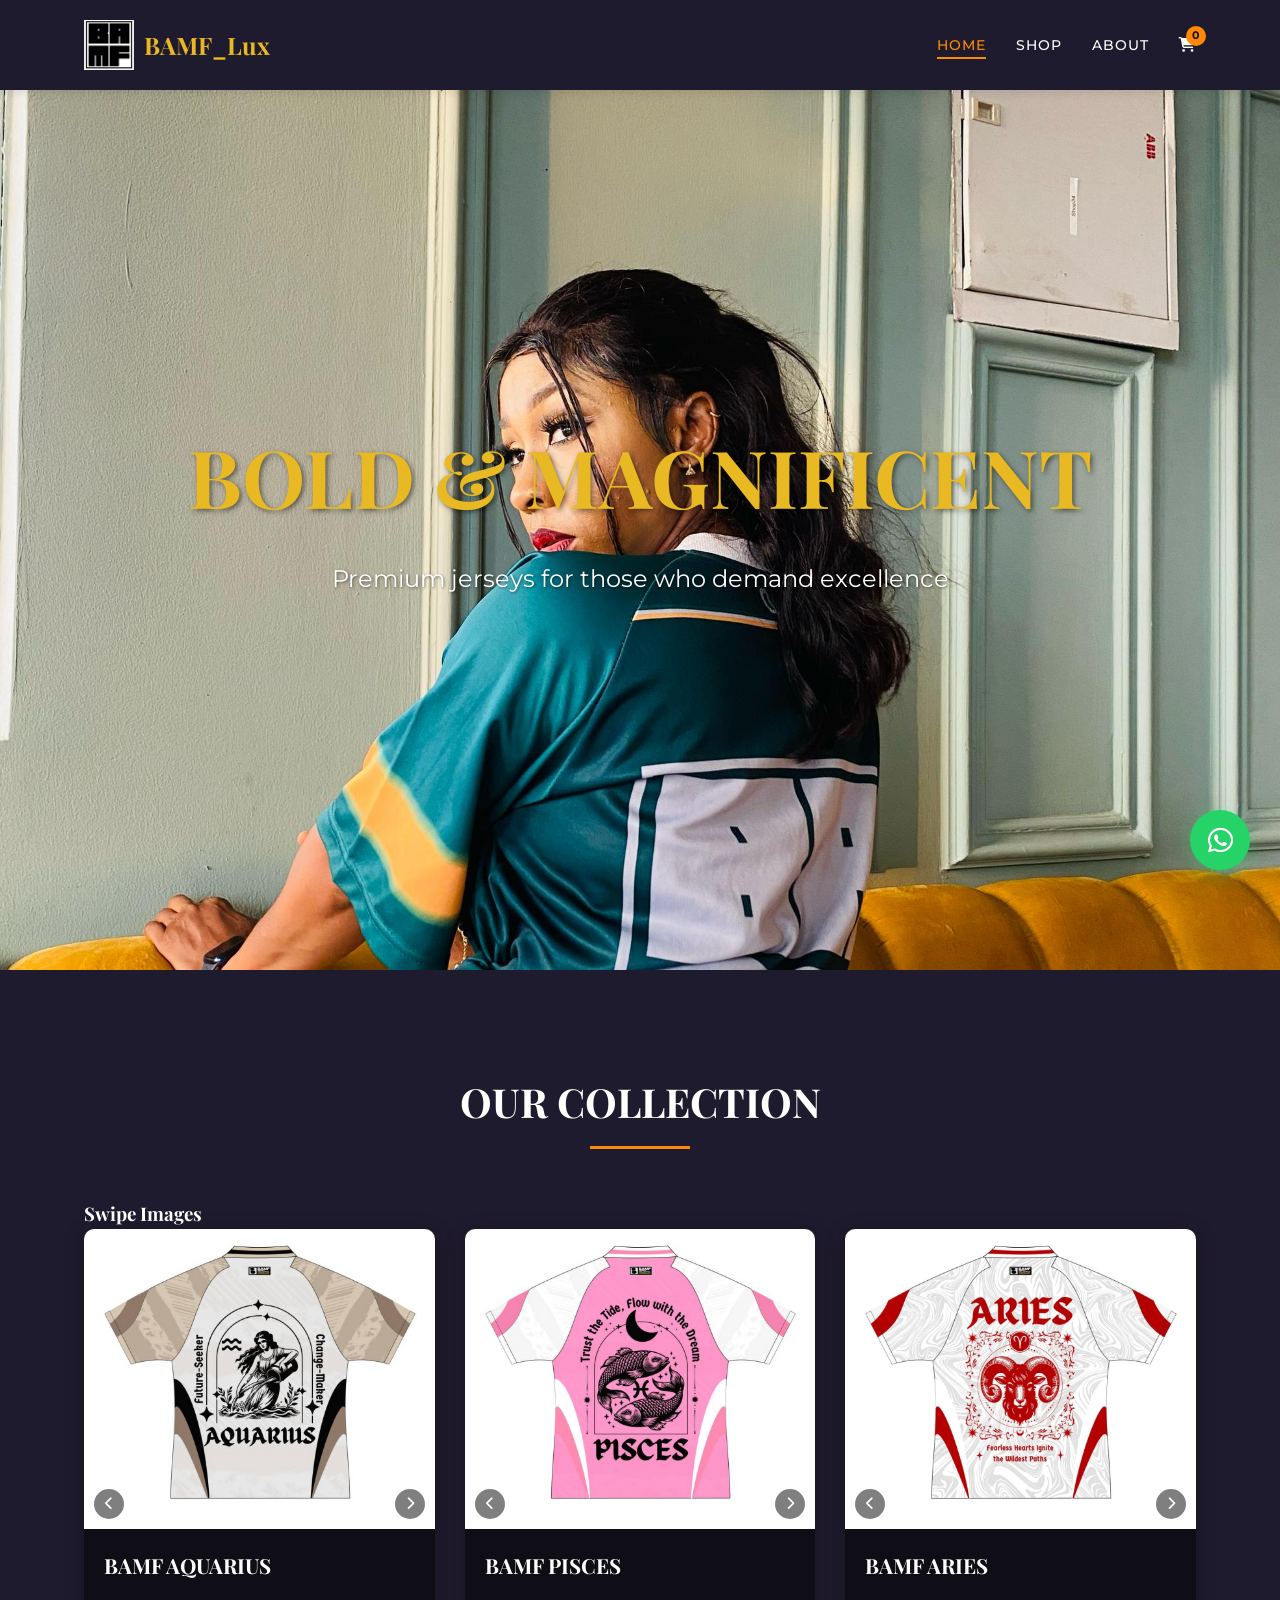
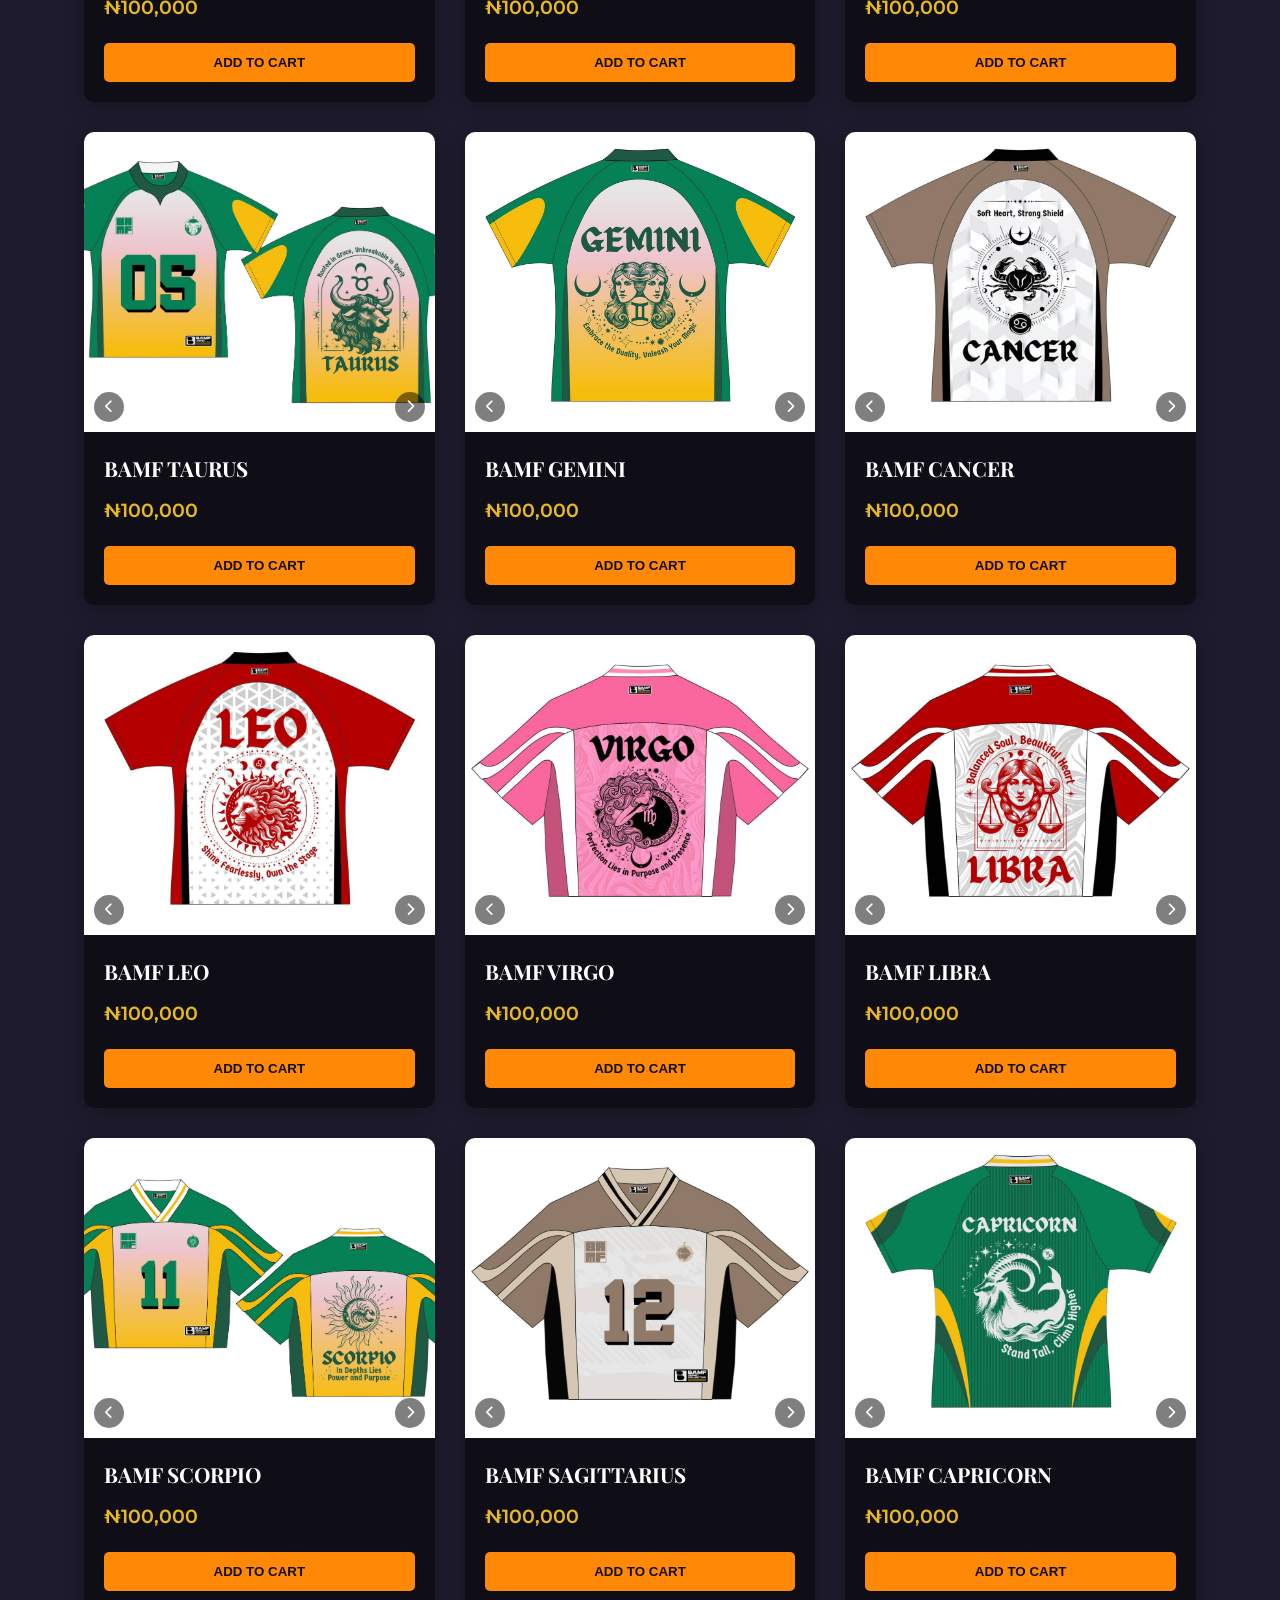
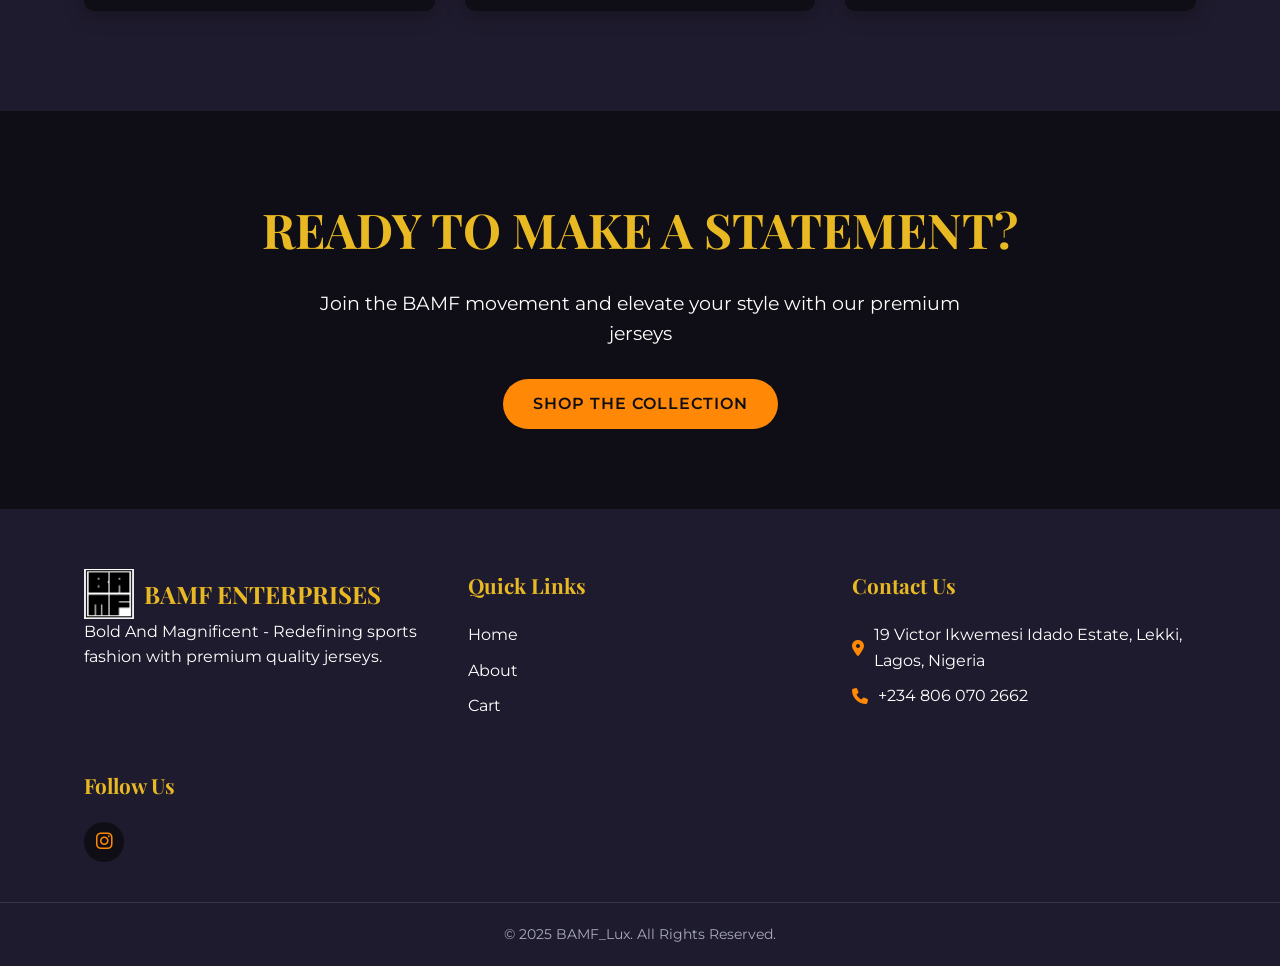
==== index.html @ 38fa3d26 "Add files via upload" ====
<!DOCTYPE html>
<html lang="en">
<head>
    <meta charset="UTF-8">
    <meta name="viewport" content="width=device-width, initial-scale=1.0">
    <title>BAMF_Lux - Luxury Jerseys</title>
    <link rel="stylesheet" href="https://cdnjs.cloudflare.com/ajax/libs/font-awesome/6.4.0/css/all.min.css">
    <link href="https://fonts.googleapis.com/css2?family=Montserrat:wght@300;400;500;600;700;800&family=Playfair+Display:wght@400;500;600;700&display=swap" rel="stylesheet">
    <link rel="stylesheet" href="styles.css">
    <link rel="icon" href="images/logo.jpg" type="image/png">
</head>
<body>
    <!-- WhatsApp Chat Button -->
    <a href="https://wa.me/2348060702662" class="whatsapp-float" target="_blank">
        <i class="fab fa-whatsapp"></i>
    </a>

    <!-- Header -->
    <header class="header">
        <div class="container">
            <div class="logo-container">
                <img src="images/logo.jpg" alt="BAMF_Lux Logo" class="logo">
                <span class="brand-name">BAMF_Lux</span>
            </div>
            <nav class="nav">
                <ul>
                    <li><a href="index.html" class="active">Home</a></li>
                    <li><a href="#shop">Shop</a></li>
                    <li><a href="about.html">About</a></li>
                    <li><a href="cart.html" class="cart-link">
                        <i class="fas fa-shopping-cart"></i>
                        <span class="cart-count">0</span>
                    </a></li>
                </ul>
            </nav>
            <div class="mobile-menu-btn">
                <i class="fas fa-bars"></i>
            </div>
        </div>
    </header>

    <!-- Hero Section -->
    <section class="hero">
        <div class="hero-slideshow">
            <div class="hero-slide active" style="background-image: url('images/ceo3.JPG');"></div>
            <div class="hero-slide" style="background-image: url('images/greengirl.JPG');"></div>
            <div class="hero-slide" style="background-image: url('images/greengirl2.JPG');"></div>
            <div class="hero-slide" style="background-image: url('images/ceo2.JPG');"></div>
            <div class="hero-slide" style="background-image: url('images/pinkgirl.JPG');"></div>
            <div class="hero-slide" style="background-image: url('images/greenguy.JPG');"></div>
        </div>
        <div class="hero-content">
            <h1>BOLD & MAGNIFICENT</h1>
            <p>Premium jerseys for those who demand excellence</p>
            
        </div>
    </section>

    <!-- Featured Products -->
    <section class="featured-products" id="shop">
        <div class="container">
            <h2 class="section-title">OUR COLLECTION</h2>
            <h3>Swipe Images</h3>
            <div class="products-grid">

                <!-- Product 1 -->
                <div class="product-card">
                    <div class="product-images">
                        <img src="images/whiteaquarius1.JPG" alt="BAMF AQUARIUS Front" class="active">
                        <img src="images/whiteaquerius2.JPG" alt="BAMF AQUARIUS Back" class="hidden">
                        <img src="images/whiteaquarius3.JPG" alt="BAMF AQUARIUS Detail" class="hidden">
                        <div class="image-controls">
                            <button class="prev-image"><i class="fas fa-chevron-left"></i></button>
                            <button class="next-image"><i class="fas fa-chevron-right"></i></button>
                        </div>
                    </div>
                    <h3>BAMF AQUARIUS</h3>
                    <p class="price">₦100,000</p>
                    <button class="add-to-cart" data-id="8" data-name="BAMF AQUARIUS" data-price="100000">ADD TO CART</button>
                </div>

                <!-- Product 2 -->
                <div class="product-card">
                    <div class="product-images">
                        <img src="images/pinkpices1.JPG" alt="BAMF PISCES Front" class="active">
                        <img src="images/pinkpices2.JPG" alt="BAMF PISCES Back" class="hidden">
                        <img src="images/pinkpices3.JPG" alt="BAMF PISCES Detail" class="hidden">
                        <div class="image-controls">
                            <button class="prev-image"><i class="fas fa-chevron-left"></i></button>
                            <button class="next-image"><i class="fas fa-chevron-right"></i></button>
                        </div>
                    </div>
                    <h3>BAMF PISCES</h3>
                    <p class="price">₦100,000</p>
                    <button class="add-to-cart" data-id="3" data-name="BAMF PISCES" data-price="100000">ADD TO CART</button>
                </div>

                <!-- Product 3 -->
                <div class="product-card">
                    <div class="product-images">
                        <img src="images/whitearies1.JPG" alt="BAMF ARIES Front" class="active">
                        <img src="images/whitearies2.JPG" alt="BAMF ARIES Back" class="hidden">
                        <img src="images/whitearies3.JPG" alt="BAMF ARIES Detail" class="hidden">
                        <div class="image-controls">
                            <button class="prev-image"><i class="fas fa-chevron-left"></i></button>
                            <button class="next-image"><i class="fas fa-chevron-right"></i></button>
                        </div>
                    </div>
                    <h3>BAMF ARIES</h3>
                    <p class="price">₦100,000</p>
                    <button class="add-to-cart" data-id="9" data-name="BAMF ARIES" data-price="100000">ADD TO CART</button>
                </div>

                <!-- Product 4 -->
                <div class="product-card">
                    <div class="product-images">
                        <img src="images/whiteyellowtarus1.JPG" alt="BAMF TAURUS Front" class="active">
                        <img src="images/whiteyellowtarus2.JPG" alt="BAMF TAURUS Back" class="hidden">
                        <img src="images/whiteyellowtarus3.JPG" alt="BAMF TAURUS Detail" class="hidden">
                        <div class="image-controls">
                            <button class="prev-image"><i class="fas fa-chevron-left"></i></button>
                            <button class="next-image"><i class="fas fa-chevron-right"></i></button>
                        </div>
                    </div>
                    <h3>BAMF TAURUS</h3>
                    <p class="price">₦100,000</p>
                    <button class="add-to-cart" data-id="12" data-name="BAMF TAURUS" data-price="100000">ADD TO CART</button>
                </div>

                <!-- Product 5 -->
                <div class="product-card">
                    <div class="product-images">
                        <img src="images/gemin1.JPG" alt="BAMF GEMINI Front" class="active">
                        <img src="images/gemin2.JPG" alt="BAMF GEMINI Back" class="hidden">
                        <img src="images/gemin3.JPG" alt="BAMF GEMINI Detail" class="hidden">
                        <div class="image-controls">
                            <button class="prev-image"><i class="fas fa-chevron-left"></i></button>
                            <button class="next-image"><i class="fas fa-chevron-right"></i></button>
                        </div>
                    </div>
                    <h3>BAMF GEMINI</h3>
                    <p class="price">₦100,000</p>
                    <button class="add-to-cart" data-id="2" data-name="BAMF GEMINI" data-price="100000">ADD TO CART</button>
                </div>

                <!-- Product 6 -->
                <div class="product-card">
                    <div class="product-images">
                        <img src="images/whitecancer1.JPG" alt="BAMF CANCER Front" class="active">
                        <img src="images/whitecancer2.JPG" alt="BAMF CANCER Back" class="hidden">
                        <img src="images/whitecancer3.JPG" alt="BAMF CANCER Detail" class="hidden">
                        <div class="image-controls">
                            <button class="prev-image"><i class="fas fa-chevron-left"></i></button>
                            <button class="next-image"><i class="fas fa-chevron-right"></i></button>
                        </div>
                    </div>
                    <h3>BAMF CANCER</h3>
                    <p class="price">₦100,000</p>
                    <button class="add-to-cart" data-id="10" data-name="BAMF CANCER" data-price="100000">ADD TO CART</button>
                </div>

                <!-- Product 7 -->
                <div class="product-card">
                    <div class="product-images">
                        <img src="images/redwhiteleo1.JPG" alt="BAMF LEO Front" class="active">
                        <img src="images/redwhiteleo2.JPG" alt="BAMF LEO Back" class="hidden">
                        <img src="images/redwhiteleo3.JPG" alt="BAMF LEO Detail" class="hidden">
                        <div class="image-controls">
                            <button class="prev-image"><i class="fas fa-chevron-left"></i></button>
                            <button class="next-image"><i class="fas fa-chevron-right"></i></button>
                        </div>
                    </div>
                    <h3>BAMF LEO</h3>
                    <p class="price">₦100,000</p>
                    <button class="add-to-cart" data-id="5" data-name="BAMF LEO" data-price="100000">ADD TO CART</button>
                </div>

                <!-- Product 8 -->
                <div class="product-card">
                    <div class="product-images">
                        <img src="images/pinkvirgo1.JPG" alt="BAMF VIRGO Front" class="active">
                        <img src="images/pinkvirgo2.JPG" alt="BAMF VIRGO Back" class="hidden">
                        <img src="images/pinkvirgo3.JPG" alt="BAMF VIRGO Detail" class="hidden">
                        <div class="image-controls">
                            <button class="prev-image"><i class="fas fa-chevron-left"></i></button>
                            <button class="next-image"><i class="fas fa-chevron-right"></i></button>
                        </div>
                    </div>
                    <h3>BAMF VIRGO</h3>
                    <p class="price">₦100,000</p>
                    <button class="add-to-cart" data-id="4" data-name="BAMF VIRGO" data-price="100000">ADD TO CART</button>
                </div>

                <!-- Product 9 -->
                <div class="product-card">
                    <div class="product-images">
                        <img src="images/redwhitelibra1.JPG" alt="BAMF LIBRA Front" class="active">
                        <img src="images/redwhitelibra2.JPG" alt="BAMF LIBRA Back" class="hidden">
                        <img src="images/redwhitelibra3.JPG" alt="BAMF LIBRA Detail" class="hidden">
                        <div class="image-controls">
                            <button class="prev-image"><i class="fas fa-chevron-left"></i></button>
                            <button class="next-image"><i class="fas fa-chevron-right"></i></button>
                        </div>
                    </div>
                    <h3>BAMF LIBRA</h3>
                    <p class="price">₦100,000</p>
                    <button class="add-to-cart" data-id="6" data-name="BAMF LIBRA" data-price="100000">ADD TO CART</button>
                </div>

                <!-- Product 10 -->
                <div class="product-card">
                    <div class="product-images">
                        <img src="images/whiteyellowscopio.JPG" alt="BAMF SCORPIO Front" class="active">
                        <img src="images/whiteyellowscorpio2.JPG" alt="BAMF SCORPIO Back" class="hidden">
                        <img src="images/whiteyellowscorpio3.JPG" alt="BAMF SCORPIO Detail" class="hidden">
                        <div class="image-controls">
                            <button class="prev-image"><i class="fas fa-chevron-left"></i></button>
                            <button class="next-image"><i class="fas fa-chevron-right"></i></button>
                        </div>
                    </div>
                    <h3>BAMF SCORPIO</h3>
                    <p class="price">₦100,000</p>
                    <button class="add-to-cart" data-id="11" data-name="BAMF SCORPIO" data-price="100000">ADD TO CART</button>
                </div>

                <!-- Product 11 -->
                <div class="product-card">
                    <div class="product-images">
                        <img src="images/segratus1.JPG" alt="BAMF SAGITTARIUS Front" class="active">
                        <img src="images/segratus2.JPG" alt="BAMF SAGITTARIUS Back" class="hidden">
                        <img src="images/segratus3.JPG" alt="BAMF SAGITTARIUS Detail" class="hidden">
                        <div class="image-controls">
                            <button class="prev-image"><i class="fas fa-chevron-left"></i></button>
                            <button class="next-image"><i class="fas fa-chevron-right"></i></button>
                        </div>
                    </div>
                    <h3>BAMF SAGITTARIUS</h3>
                    <p class="price">₦100,000</p>
                    <button class="add-to-cart" data-id="7" data-name="BAMF SAGITTARIUS" data-price="100000">ADD TO CART</button>
                </div>

                <!-- Product 12 -->
                <div class="product-card">
                    <div class="product-images">
                        <img src="images/greencapricon1.JPG" alt="BAMF CAPRICORN Front" class="active">
                        <img src="images/greencapricon2.JPG" alt="BAMF CAPRICORN Back" class="hidden">
                        <img src="images/greencapricon3.JPG" alt="BAMF CAPRICORN Detail" class="hidden">
                        <div class="image-controls">
                            <button class="prev-image"><i class="fas fa-chevron-left"></i></button>
                            <button class="next-image"><i class="fas fa-chevron-right"></i></button>
                        </div>
                    </div>
                    <h3>BAMF CAPRICORN</h3>
                    <p class="price">₦100,000</p>
                    <button class="add-to-cart" data-id="1" data-name="BAMF CAPRICORN" data-price="100000">ADD TO CART</button>
                </div>
            </div>
        </div>
    </section>

    <!-- Call to Action -->
    <section class="cta">
        <div class="container">
            <h2>READY TO MAKE A STATEMENT?</h2>
            <p>Join the BAMF movement and elevate your style with our premium jerseys</p>
            <a href="#shop" class="btn">SHOP THE COLLECTION</a>
        </div>
    </section>

    <!-- Footer -->
    <footer class="footer">
        <div class="container">
            <div class="footer-section">
                <div class="logo-container">
                    <img src="images/logo.jpg" alt="BAMF Enterprises Logo" class="logo">
                    <span class="brand-name">BAMF ENTERPRISES</span>
                </div>
                <p>Bold And Magnificent - Redefining sports fashion with premium quality jerseys.</p>
            </div>
            <div class="footer-section">
                <h3>Quick Links</h3>
                <ul>
                    <li><a href="index.html">Home</a></li>
                    <li><a href="about.html">About</a></li>
                    <li><a href="cart.html">Cart</a></li>
                </ul>
            </div>
            <div class="footer-section">
                <h3>Contact Us</h3>
                <ul>
                    <li><i class="fas fa-map-marker-alt"></i> 19 Victor Ikwemesi Idado Estate, Lekki, Lagos, Nigeria</li>
                    <li><i class="fas fa-phone"></i> +234 806 070 2662</li>
                    
                </ul>
            </div>
            <div class="footer-section">
                <h3>Follow Us</h3>
                <a href="https://instagram.com/bamf_lux" target="_blank" class="social-icon">
                    <i class="fab fa-instagram"></i>
                </a>
            </div>
        </div>
        <div class="footer-bottom">
            <p>&copy; 2025 BAMF_Lux. All Rights Reserved.</p>
        </div>
    </footer>

    <script src="script.js"></script>
</body>
</html>
---- styles.css ----
/* Base Styles */
:root {
    --primary: #0f0e17;
    --secondary: #1f1b2e;
    --accent: #ff8906;
    --accent-light: #f25f4c;
    --text: #fffffe;
    --text-secondary: #a7a9be;
    --gold: #e8b923;
    --success: #2cb67d;
    --shadow: 0 4px 20px rgba(0, 0, 0, 0.3);
    --transition: all 0.3s ease;
}

* {
    margin: 0;
    padding: 0;
    box-sizing: border-box;
}

body {
    font-family: 'Montserrat', sans-serif;
    background-color: var(--primary);
    color: var(--text);
    line-height: 1.6;
}

h1, h2, h3, h4 {
    font-family: 'Playfair Display', serif;
    font-weight: 700;
}

a {
    text-decoration: none;
    color: inherit;
}

.container {
    width: 90%;
    max-width: 1200px;
    margin: 0 auto;
    padding: 0 20px;
}

.btn {
    display: inline-block;
    background-color: var(--accent);
    color: var(--primary);
    padding: 12px 30px;
    border-radius: 30px;
    font-weight: 600;
    text-transform: uppercase;
    letter-spacing: 1px;
    transition: var(--transition);
    border: none;
    cursor: pointer;
}

.btn:hover {
    background-color: var(--accent-light);
    transform: translateY(-3px);
    box-shadow: var(--shadow);
}

.section-title {
    text-align: center;
    margin-bottom: 50px;
    font-size: 2.5rem;
    position: relative;
    padding-bottom: 15px;
}

.section-title::after {
    content: '';
    position: absolute;
    bottom: 0;
    left: 50%;
    transform: translateX(-50%);
    width: 100px;
    height: 3px;
    background-color: var(--accent);
}

/* Header Styles */
.header {
    background-color: var(--secondary);
    padding: 20px 0;
    position: fixed;
    width: 100%;
    top: 0;
    z-index: 1000;
    box-shadow: 0 2px 10px rgba(0, 0, 0, 0.1);
}

.header .container {
    display: flex;
    justify-content: space-between;
    align-items: center;
}

.logo-container {
    display: flex;
    align-items: center;
}

.logo {
    width: 50px;
    height: 50px;
    margin-right: 10px;
}

.brand-name {
    font-family: 'Playfair Display', serif;
    font-weight: 700;
    font-size: 1.5rem;
    color: var(--gold);
}

.nav ul {
    display: flex;
    list-style: none;
}

.nav ul li {
    margin-left: 30px;
}

.nav ul li a {
    font-weight: 500;
    text-transform: uppercase;
    font-size: 0.9rem;
    letter-spacing: 1px;
    transition: var(--transition);
    position: relative;
    padding-bottom: 5px;
}

.nav ul li a::after {
    content: '';
    position: absolute;
    bottom: 0;
    left: 0;
    width: 0;
    height: 2px;
    background-color: var(--accent);
    transition: var(--transition);
}

.nav ul li a:hover::after,
.nav ul li a.active::after {
    width: 100%;
}

.nav ul li a.active {
    color: var(--accent);
}

.cart-link {
    position: relative;
}

.cart-count {
    position: absolute;
    top: -10px;
    right: -10px;
    background-color: var(--accent);
    color: var(--primary);
    width: 20px;
    height: 20px;
    border-radius: 50%;
    display: flex;
    justify-content: center;
    align-items: center;
    font-size: 0.7rem;
    font-weight: 700;
}

.mobile-menu-btn {
    display: none;
    font-size: 1.5rem;
    cursor: pointer;
}

/* WhatsApp Float Button */
.whatsapp-float {
    position: fixed;
    bottom: 30px;
    right: 30px;
    background-color: #25D366;
    color: white;
    width: 60px;
    height: 60px;
    border-radius: 50%;
    display: flex;
    justify-content: center;
    align-items: center;
    font-size: 1.8rem;
    box-shadow: 0 4px 20px rgba(37, 211, 102, 0.3);
    z-index: 999;
    transition: var(--transition);
}

.whatsapp-float:hover {
    transform: scale(1.1);
}

/* Hero Section */
.hero {
    height: 100vh;
    position: relative;
    overflow: hidden;
    margin-top: 70px;
}

.hero-slideshow {
    position: absolute;
    top: 0;
    left: 0;
    width: 100%;
    height: 130%;
}

.hero-slide {
    position: absolute;
    top: 0;
    left: 0;
    width: 100%;
    height: 100%;
    background-size: cover;
    background-position: center;
    opacity: 0;
    transition: opacity 1s ease-in-out;
}

.hero-slide.active {
    opacity: 1;
}

.hero-content {
    position: absolute;
    top: 50%;
    left: 50%;
    transform: translate(-50%, -50%);
    text-align: center;
    width: 100%;
    padding: 0 20px;
    z-index: 2;
}

.hero-content h1 {
    font-size: 5rem;
    margin-bottom: 20px;
    text-shadow: 2px 2px 5px rgba(0, 0, 0, 0.5);
    color: var(--gold);
}

.hero-content p {
    font-size: 1.5rem;
    margin-bottom: 30px;
    text-shadow: 1px 1px 3px rgba(0, 0, 0, 0.5);
}

/* Featured Products */
.featured-products {
    padding: 100px 0;
    background-color: var(--secondary);
}

.products-grid {
    display: grid;
    grid-template-columns: repeat(auto-fill, minmax(280px, 1fr));
    gap: 30px;
}

.product-card {
    background-color: var(--primary);
    border-radius: 10px;
    overflow: hidden;
    box-shadow: var(--shadow);
    transition: var(--transition);
}

.product-card:hover {
    transform: translateY(-10px);
    box-shadow: 0 15px 30px rgba(0, 0, 0, 0.3);
}

/* Product image controls */
.product-images {
    position: relative;
    height: 300px;
    overflow: hidden;
}

.product-images img {
    position: absolute;
    top: 0;
    left: 0;
    width: 100%;
    height: 100%;
    object-fit: cover;
    transition: opacity 0.3s ease;
}

.product-images img.hidden {
    opacity: 0;
    pointer-events: none;
}

.product-images img.active {
    opacity: 1;
}

.image-controls {
    position: absolute;
    bottom: 10px;
    left: 0;
    width: 100%;
    display: flex;
    justify-content: space-between;
    padding: 0 10px;
    z-index: 2;
}

.image-controls button {
    background: rgba(0,0,0,0.5);
    color: white;
    border: none;
    width: 30px;
    height: 30px;
    border-radius: 50%;
    display: flex;
    align-items: center;
    justify-content: center;
    cursor: pointer;
    transition: all 0.3s ease;
}

.image-controls button:hover {
    background: var(--accent);
}

/* Touch controls for mobile */
@media (max-width: 768px) {
    .product-images {
        touch-action: pan-y;
    }
    
    .image-controls {
        display: none;
    }
}

.product-card h3 {
    padding: 20px 20px 10px;
    font-size: 1.3rem;
}

.price {
    padding: 0 20px 20px;
    font-weight: 600;
    color: var(--gold);
    font-size: 1.2rem;
}

.add-to-cart {
    display: block;
    width: calc(100% - 40px);
    margin: 0 auto 20px;
    padding: 12px;
    background-color: var(--accent);
    color: var(--primary);
    border: none;
    border-radius: 5px;
    font-weight: 600;
    cursor: pointer;
    transition: var(--transition);
}

.add-to-cart:hover {
    background-color: var(--accent-light);
}

/* Call to Action */
.cta {
    padding: 80px 0;
    text-align: center;
    background: linear-gradient(rgba(15, 14, 23, 0.8), rgba(15, 14, 23, 0.8)), url('images/ceo3.jpg');
    background-size: cover;
    background-position: center;
    background-attachment: fixed;
}

.cta h2 {
    font-size: 3rem;
    margin-bottom: 20px;
    color: var(--gold);
}

.cta p {
    font-size: 1.2rem;
    margin-bottom: 30px;
    max-width: 700px;
    margin-left: auto;
    margin-right: auto;
}

/* Footer */
.footer {
    background-color: var(--secondary);
    padding: 60px 0 0;
}

.footer .container {
    display: grid;
    grid-template-columns: repeat(auto-fit, minmax(250px, 1fr));
    gap: 40px;
}

.footer-section h3 {
    font-size: 1.3rem;
    margin-bottom: 20px;
    color: var(--gold);
}

.footer-section ul {
    list-style: none;
}

.footer-section ul li {
    margin-bottom: 10px;
    display: flex;
    align-items: center;
}

.footer-section ul li i {
    margin-right: 10px;
    color: var(--accent);
}

.social-icon {
    display: inline-block;
    width: 40px;
    height: 40px;
    background-color: var(--primary);
    color: var(--accent);
    border-radius: 50%;
    display: flex;
    justify-content: center;
    align-items: center;
    font-size: 1.2rem;
    transition: var(--transition);
    margin-right: 10px;
}

.social-icon:hover {
    background-color: var(--accent);
    color: var(--primary);
}

.footer-bottom {
    text-align: center;
    padding: 20px 0;
    margin-top: 40px;
    border-top: 1px solid rgba(255, 255, 255, 0.1);
    font-size: 0.9rem;
    color: var(--text-secondary);
}

/* About Page Styles */
.about-hero {
    height: 300px;
    display: flex;
    align-items: center;
    justify-content: center;
    text-align: center;
    background: linear-gradient(rgba(15, 14, 23, 0.7), rgba(15, 14, 23, 0.7)), url('images/ceo3.jpg');
    background-size: cover;
    background-position: center;
    margin-top: 70px;
}

.about-hero h1 {
    font-size: 4rem;
    color: var(--gold);
}

.about-hero p {
    font-size: 1.2rem;
    color: var(--text-secondary);
}

.about-content {
    padding: 80px 0;
}

.designer-profile {
    display: grid;
    grid-template-columns: 1fr 2fr;
    gap: 50px;
    margin-bottom: 60px;
}

.designer-image {
    border-radius: 10px;
    overflow: hidden;
    box-shadow: var(--shadow);
}

.designer-image img {
    width: 100%;
    height: auto;
    display: block;
}

.designer-info h2 {
    font-size: 2rem;
    margin-bottom: 20px;
    color: var(--gold);
}

.designer-info p {
    margin-bottom: 15px;
}

.mission-section {
    text-align: center;
    max-width: 800px;
    margin: 0 auto 60px;
}

.mission-section h2 {
    font-size: 2rem;
    margin-bottom: 20px;
    color: var(--gold);
}

.values-section {
    display: grid;
    grid-template-columns: repeat(auto-fit, minmax(250px, 1fr));
    gap: 30px;
    text-align: center;
}

.value-card {
    background-color: var(--secondary);
    padding: 30px;
    border-radius: 10px;
    box-shadow: var(--shadow);
    transition: var(--transition);
}

.value-card:hover {
    transform: translateY(-10px);
}

.value-card i {
    font-size: 2.5rem;
    color: var(--accent);
    margin-bottom: 20px;
}

.value-card h3 {
    font-size: 1.5rem;
    margin-bottom: 15px;
}

/* Cart Page Styles */
.cart-hero {
    height: 300px;
    display: flex;
    align-items: center;
    justify-content: center;
    text-align: center;
    background: linear-gradient(rgba(15, 14, 23, 0.7), rgba(15, 14, 23, 0.7)), url('assets/images/hero3.jpg');
    background-size: cover;
    background-position: center;
    margin-top: 70px;
}

.cart-hero h1 {
    font-size: 4rem;
    color: var(--gold);
}

.cart-hero p {
    font-size: 1.2rem;
    color: var(--text-secondary);
}

.cart-content {
    padding: 80px 0;
}

.cart-content .container {
    display: grid;
    grid-template-columns: 2fr 1fr;
    gap: 40px;
}

.cart-items h2,
.cart-summary h2 {
    font-size: 1.8rem;
    margin-bottom: 30px;
    color: var(--gold);
}

.cart-item {
    display: grid;
    grid-template-columns: 100px 1fr auto;
    gap: 20px;
    padding: 20px 0;
    border-bottom: 1px solid rgba(255, 255, 255, 0.1);
    align-items: center;
}

.cart-item:last-child {
    border-bottom: none;
}

.cart-item-image {
    width: 100px;
    height: 100px;
    border-radius: 5px;
    overflow: hidden;
}

.cart-item-image img {
    width: 100%;
    height: 100%;
    object-fit: cover;
}

.cart-item-details h3 {
    font-size: 1.1rem;
    margin-bottom: 5px;
}

.cart-item-price {
    color: var(--gold);
    font-weight: 600;
}

.cart-item-quantity {
    display: flex;
    align-items: center;
    margin-top: 10px;
}

.cart-item-quantity button {
    background-color: var(--secondary);
    color: var(--text);
    border: none;
    width: 25px;
    height: 25px;
    border-radius: 50%;
    display: flex;
    justify-content: center;
    align-items: center;
    cursor: pointer;
    transition: var(--transition);
}

.cart-item-quantity button:hover {
    background-color: var(--accent);
    color: var(--primary);
}

.cart-item-quantity span {
    margin: 0 10px;
}

.remove-item {
    color: var(--accent-light);
    cursor: pointer;
    transition: var(--transition);
}

.remove-item:hover {
    color: var(--accent);
}

.cart-summary {
    background-color: var(--secondary);
    padding: 30px;
    border-radius: 10px;
    height: fit-content;
    position: sticky;
    top: 100px;
}

.summary-details {
    margin-bottom: 30px;
}

.summary-row {
    display: flex;
    justify-content: space-between;
    margin-bottom: 15px;
    padding-bottom: 15px;
    border-bottom: 1px solid rgba(255, 255, 255, 0.1);
}

.summary-row.total {
    font-weight: 700;
    font-size: 1.2rem;
    border-bottom: none;
    padding-bottom: 0;
}

.checkout-btn {
    width: 100%;
    text-align: center;
    margin-bottom: 20px;
}

.continue-shopping {
    display: block;
    text-align: center;
    color: var(--accent);
    transition: var(--transition);
}

.continue-shopping:hover {
    color: var(--accent-light);
}

.empty-cart {
    text-align: center;
    grid-column: 1 / -1;
    padding: 50px 0;
}

.empty-cart i {
    font-size: 5rem;
    color: var(--text-secondary);
    margin-bottom: 20px;
}

.empty-cart h3 {
    font-size: 1.8rem;
    margin-bottom: 20px;
}

/* Responsive Styles */
@media (max-width: 992px) {
    .hero-content h1 {
        font-size: 4rem;
    }
    
    .designer-profile {
        grid-template-columns: 1fr;
    }
    
    .designer-image {
        max-width: 400px;
        margin: 0 auto;
    }
    
    .cart-content .container {
        grid-template-columns: 1fr;
    }
    
    .cart-summary {
        position: static;
    }
}

@media (max-width: 768px) {
    .nav {
        position: fixed;
        top: 70px;
        left: -100%;
        width: 80%;
        height: calc(100vh - 70px);
        background-color: var(--secondary);
        flex-direction: column;
        justify-content: flex-start;
        padding-top: 30px;
        transition: var(--transition);
        z-index: 999;
    }
    
    .nav.active {
        left: 0;
    }
    
    .nav ul {
        flex-direction: column;
    }
    
    .nav ul li {
        margin: 15px 0;
    }
    
    .mobile-menu-btn {
        display: block;
    }
    
    .hero-content h1 {
        font-size: 3rem;
    }
    
    .hero-content p {
        font-size: 1.2rem;
    }
    
    .section-title {
        font-size: 2rem;
    }
    
    .cta h2 {
        font-size: 2.5rem;
    }
    
    .about-hero h1,
    .cart-hero h1 {
        font-size: 3rem;
    }
}

@media (max-width: 576px) {
    .hero-content h1 {
        font-size: 2.5rem;
    }
    
    .btn {
        padding: 10px 20px;
    }
    
    .whatsapp-float {
        width: 50px;
        height: 50px;
        font-size: 1.5rem;
        bottom: 20px;
        right: 20px;
    }
    
    .about-hero h1,
    .cart-hero h1 {
        font-size: 2.5rem;
    }
    
    .cart-item {
        grid-template-columns: 1fr;
        text-align: center;
    }
    
    .cart-item-image {
        margin: 0 auto;
    }
    
    .cart-item-actions {
        justify-content: center;
    }
}
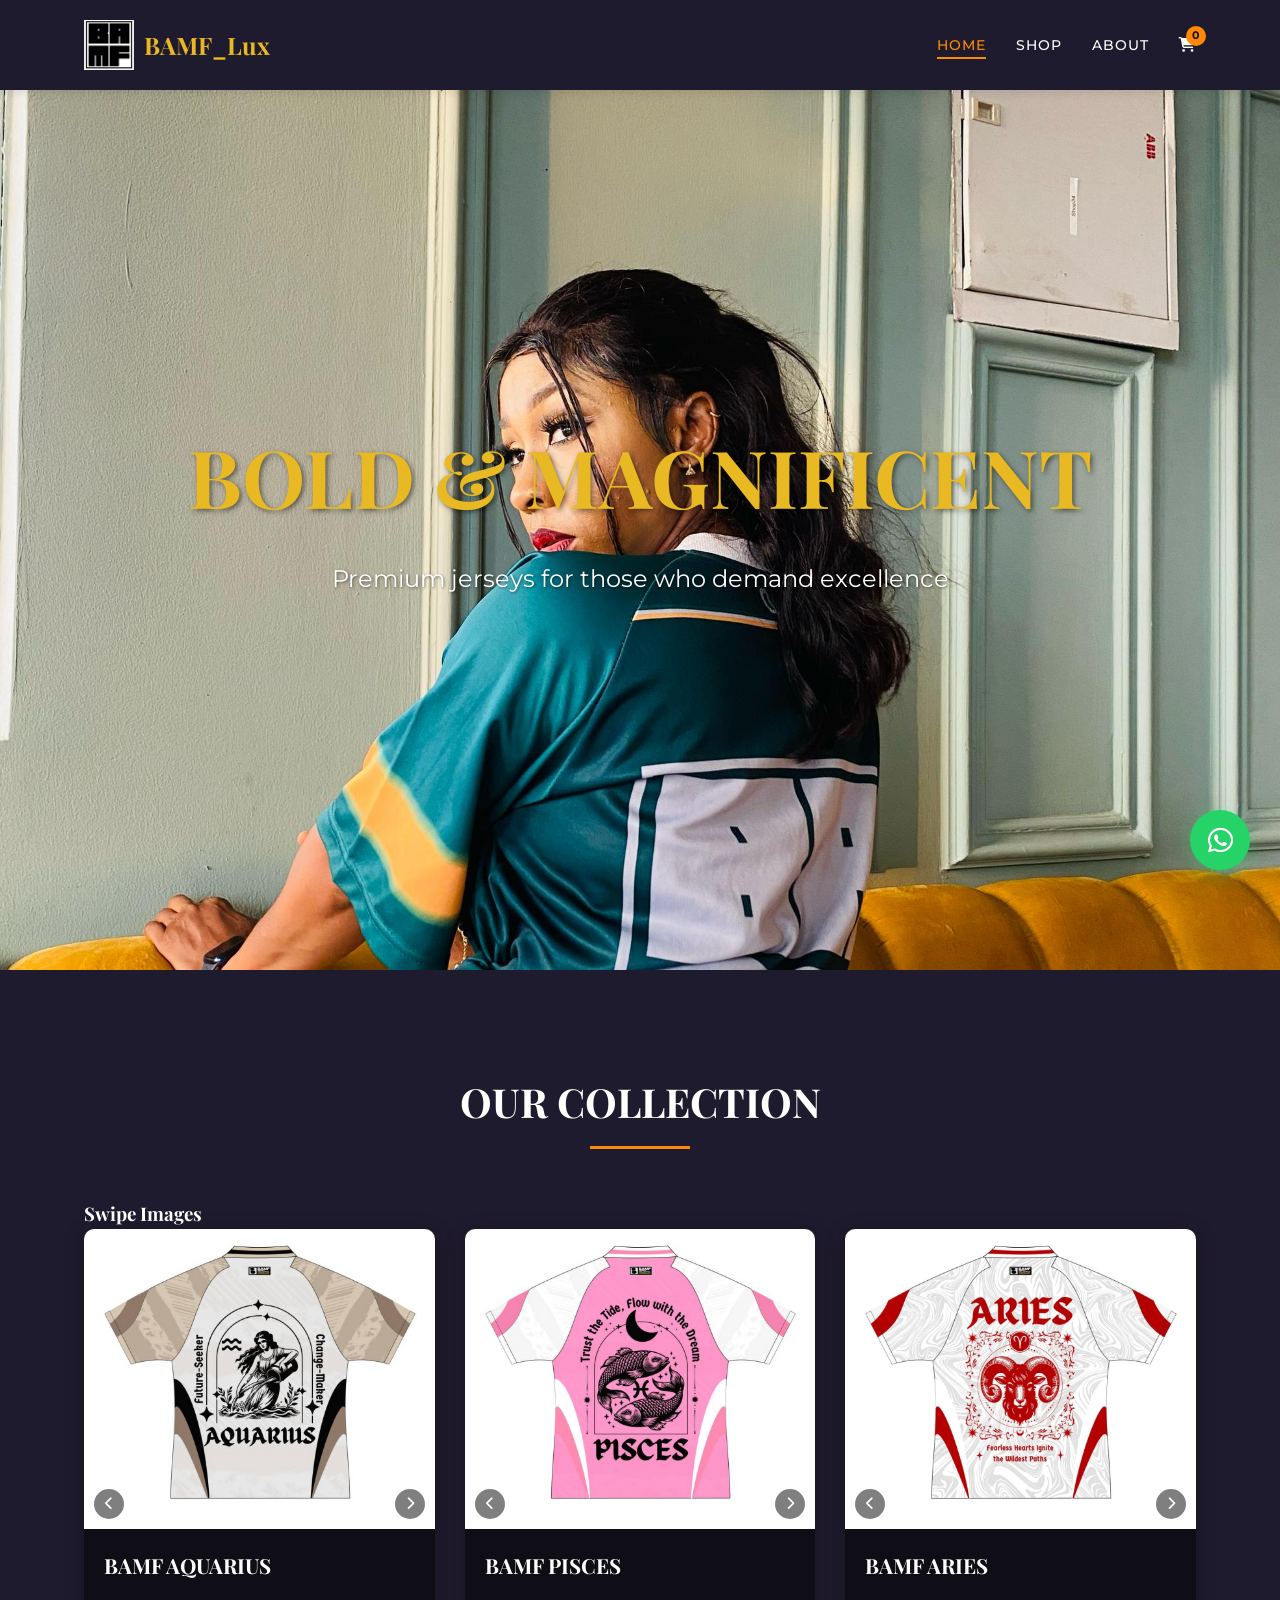
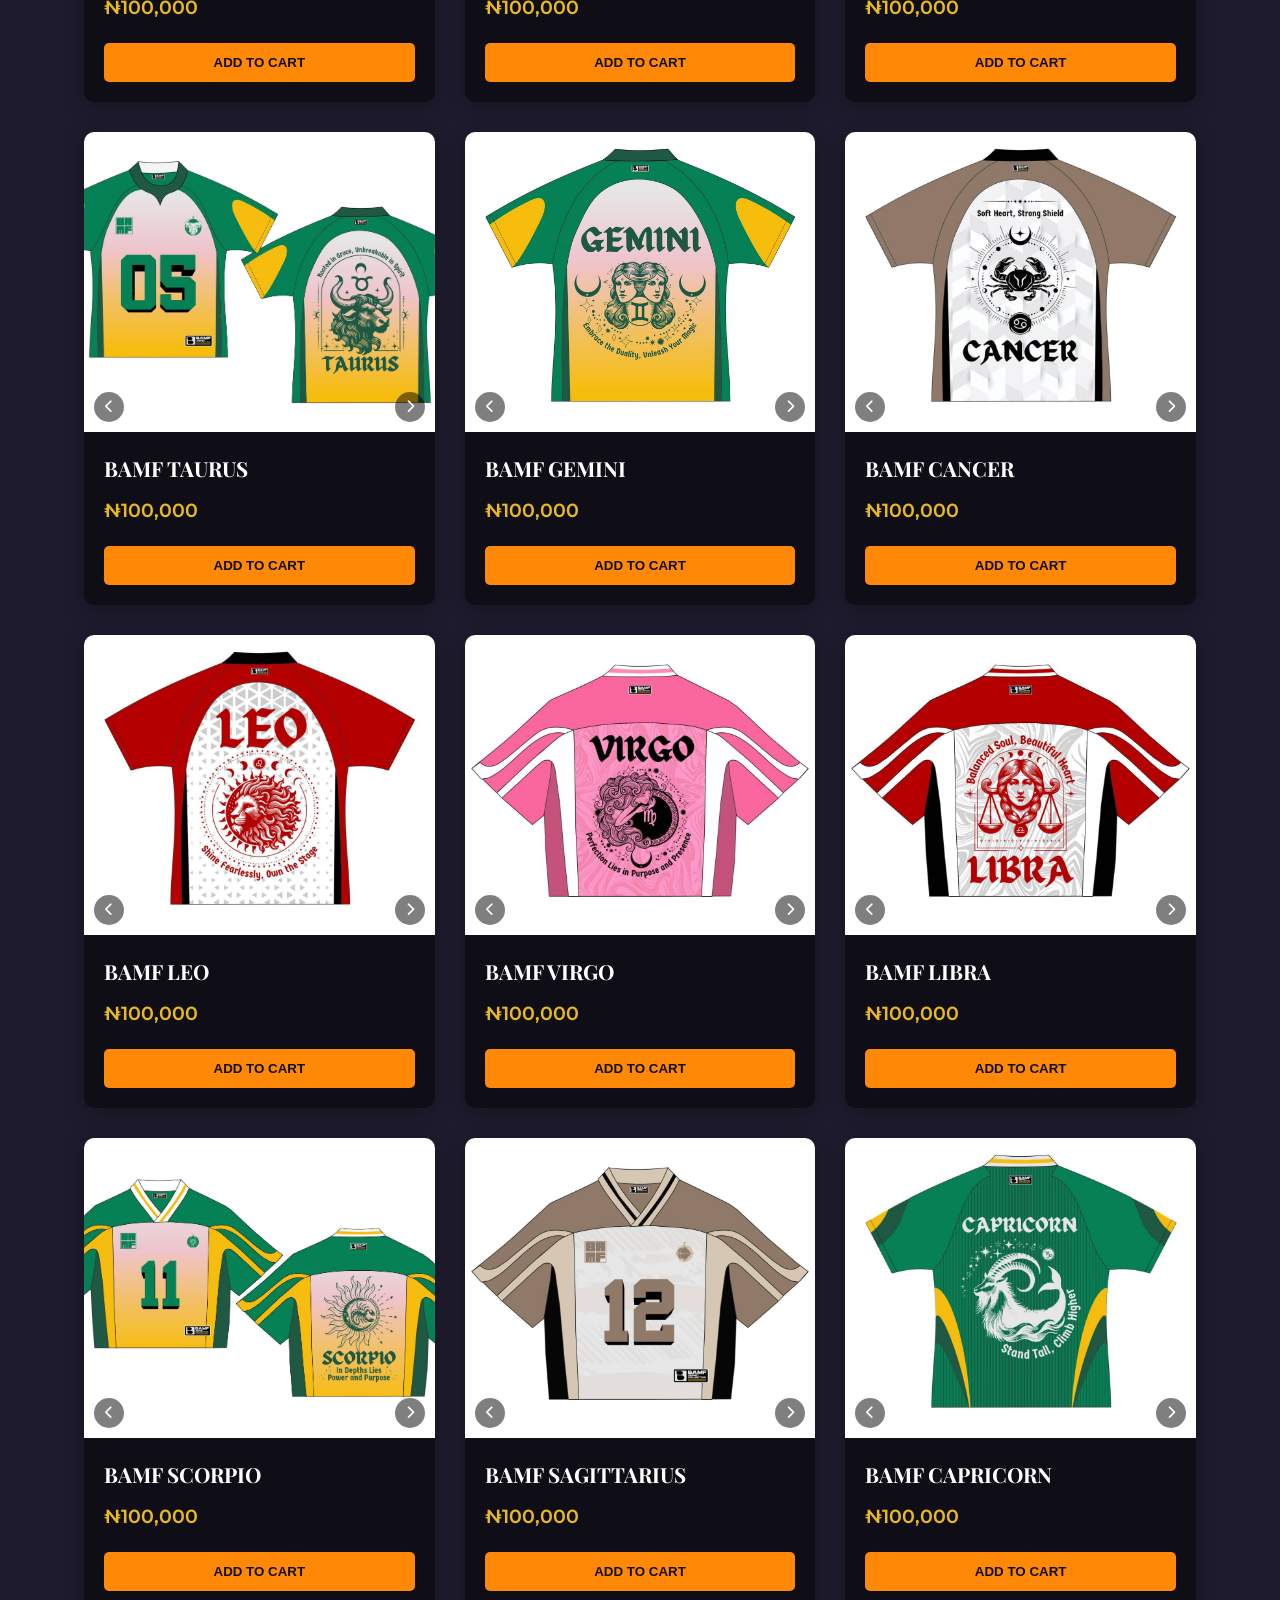
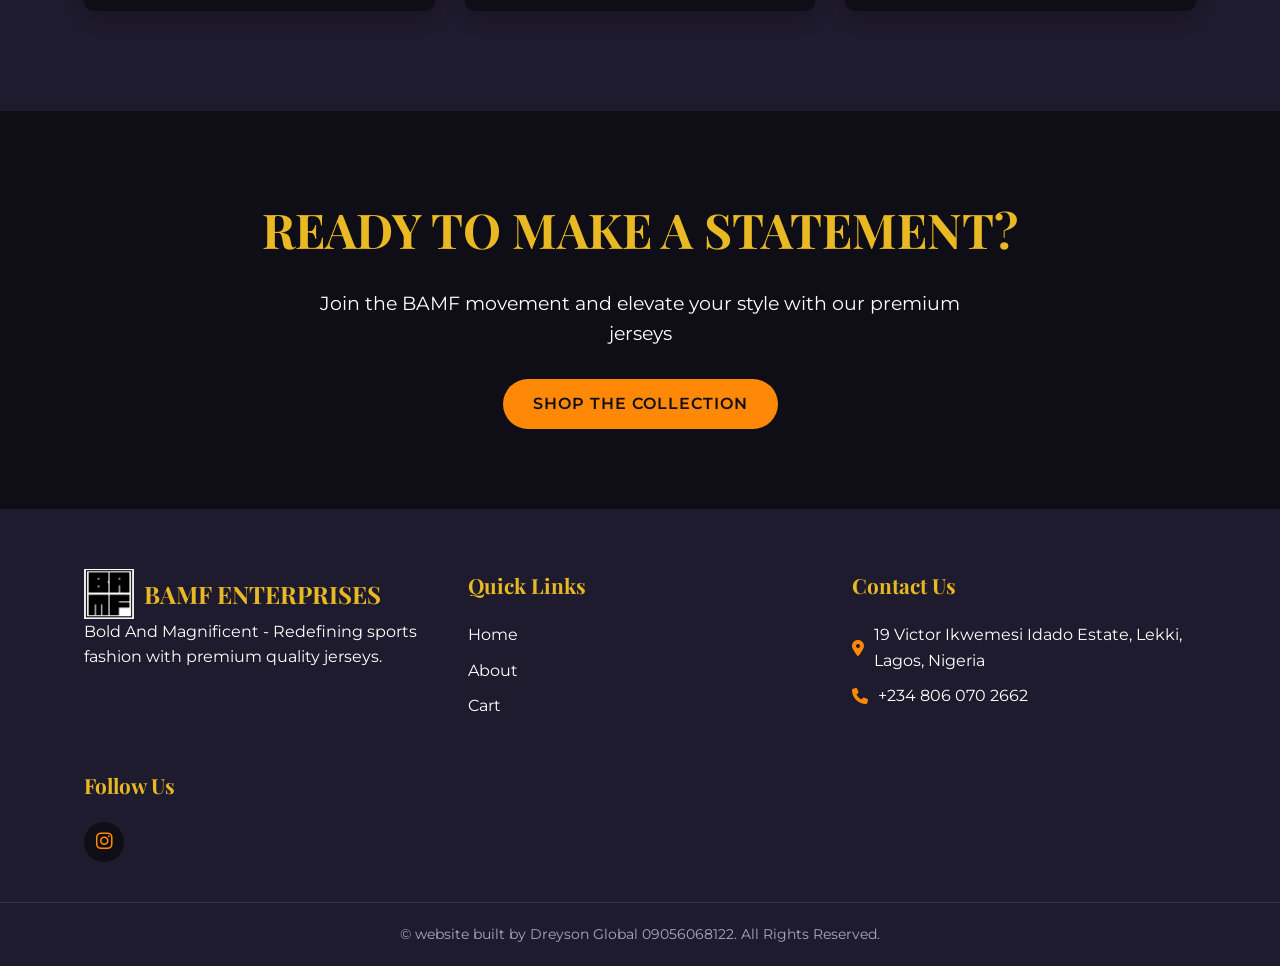
==== commit 71680932: "Update index.html" ====
--- a/index.html
+++ b/index.html
@@ -301,10 +301,11 @@
             </div>
         </div>
         <div class="footer-bottom">
-            <p>&copy; 2025 BAMF_Lux. All Rights Reserved.</p>
+            <p>&copy; website built by Dreyson Global 09056068122. All Rights Reserved.</p>
         </div>
     </footer>
 
     <script src="script.js"></script>
 </body>
-</html>+
+</html>
